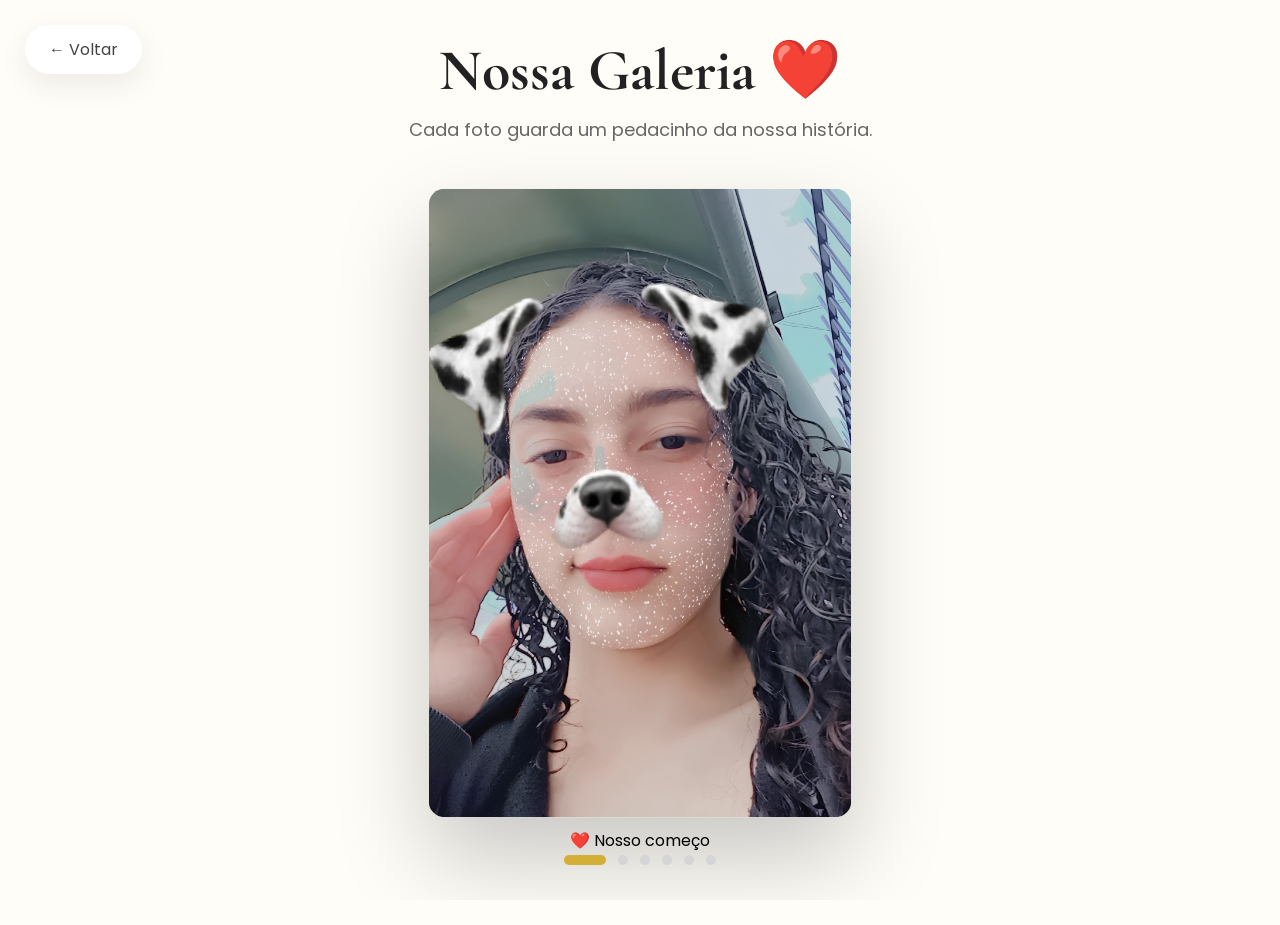
==== Galeria.html @ f3d1540b "Add files via upload" ====
<!doctype html>
<html lang="pt-BR">
  <head>
    <meta charset="UTF-8" />
    <meta name="viewport" content="width=device-width, initial-scale=1.0" />

    <title>Nossa Galeria ❤️</title>

    <link rel="stylesheet" href="Galeria.css" />

    <link
      href="https://fonts.googleapis.com/css2?family=Cormorant+Garamond:wght@400;600;700&family=Poppins:wght@300;400;500&display=swap"
      rel="stylesheet"
    />
  </head>

  <body>
    <div class="page-transition"></div>
    <div class="bg"></div>

    <a href="index.html#futuro" class="voltar">← Voltar</a>

    <header>
      <h1>Nossa Galeria ❤️</h1>
      <p>Cada foto guarda um pedacinho da nossa história.</p>
    </header>

    <section class="galeria">
      <div class="slider" id="slider">
        <!-- FOTO 1 -->
        <div class="slide ativa">
          <img src="Imagens/NosFinal.jpg" alt="" />
          <div class="legenda">❤️ Nosso começo</div>
        </div>

        <!-- FOTO 2 -->
        <div class="slide">
          <img src="Imagens/NosFinal.jpg" alt="" />
          <div class="legenda">🤍 Um dos dias mais felizes</div>
        </div>

        <!-- FOTO 3 -->
        <div class="slide">
          <img src="Imagens/NosFinal.jpg" alt="" />
          <div class="legenda">✨ Momentos que nunca vou esquecer</div>
        </div>

        <!-- FOTO 4 -->
        <div class="slide">
          <img src="Imagens/NosFinal.jpg" alt="" />
          <div class="legenda">📸 Nós dois</div>
        </div>

        <!-- FOTO 5 -->
        <div class="slide">
          <img src="Imagens/NosFinal.jpg" alt="" />
          <div class="legenda">❤️ Eu & Você</div>
        </div>

        <!-- ÚLTIMA PÁGINA -->
        <div class="slide final">
          <h2>O álbum continua...</h2>

          <p>
            Ainda temos milhares de fotos para tirar.
            <br /><br />
            Milhares de momentos para viver.
            <br /><br />
            E eu quero viver todos eles ao seu lado. ❤️
          </p>
        </div>
      </div>
    </section>

    <div class="indicadores">
      <span class="ativo"></span>
      <span></span>
      <span></span>
      <span></span>
      <span></span>
      <span></span>
    </div>
    <div class="transition-page"></div>

    <script src="Galeria.js"></script>
    '
  </body>
</html>
---- Galeria.css ----
/* ===================================
            RESET
=================================== */

* {
  margin: 0;
  padding: 0;
  box-sizing: border-box;
}

html,
body {
  width: 100%;
  height: 100%;
  overflow: hidden;

  font-family: "Poppins", sans-serif;
  background: #fffdf8;
}

/* ===================================
            FUNDO
=================================== */

.bg {
  position: fixed;
  inset: 0;
  z-index: -1;

  background:
    radial-gradient(circle at top, rgba(212, 175, 55, 0.18), transparent 45%),
    radial-gradient(circle at bottom, rgba(212, 175, 55, 0.12), transparent 45%);
}

/* ===================================
            BOTÃO
=================================== */

.voltar {
  position: fixed;

  top: 25px;
  left: 25px;

  padding: 12px 24px;

  background: #fff;

  color: #444;

  text-decoration: none;

  border-radius: 999px;

  box-shadow: 0 10px 30px rgba(0, 0, 0, 0.08);

  transition: 0.3s;

  z-index: 1000;
}

.voltar:hover {
  transform: translateY(-3px);
}

/* ===================================
            HEADER
=================================== */

header {
  position: fixed;

  top: 35px;
  left: 50%;

  transform: translateX(-50%);

  text-align: center;

  z-index: 999;
}

header h1 {
  font-family: "Cormorant Garamond", serif;

  font-size: 58px;

  color: #222;
}

header p {
  margin-top: 10px;

  font-size: 18px;

  color: #666;
}

/* ===================================
            GALERIA
=================================== */

.galeria {
  width: 100vw;
  height: 100vh;

  overflow: hidden;

  display: flex;
  align-items: center;
}

.slider {
  display: flex;

  height: 100%;

  transition: transform 0.75s cubic-bezier(0.22, 1, 0.36, 1);

  cursor: grab;

  will-change: transform;
}

.slider:active {
  cursor: grabbing;
}

/* ===================================
            SLIDES
=================================== */

.slide {
  width: 100vw;
  height: 100vh;

  flex-shrink: 0;

  display: flex;
  flex-direction: column;
  justify-content: center;
  align-items: center;
  padding-top: 130px;

  transform: scale(0.82);
  opacity: 0.45;
  filter: blur(3px);
  transition:
    transform 0.8s cubic-bezier(0.22, 1, 0.36, 1),
    opacity 0.8s,
    filter 0.8s;
}

.slide.ativa {
  transform: scale(1);
  opacity: 1;
  filter: none;
}

/* ===================================
            FOTO
=================================== */

.slide img {
  width: 410px;
  border-radius: 15px;
  height: 610px;

  max-width: 78vw;

  max-height: 68vh;

  object-fit: cover;

  object-position: center;

  user-select: none;

  pointer-events: none;

  box-shadow: 0 30px 80px rgba(0, 0, 0, 0.22);

  transition:
    transform 1s ease,
    box-shadow 0.8s;
}

.slide:not(.ativa) img {
  transform: scale(0.92);
}

.slide.ativa img {
  transform: scale(1.03);

  box-shadow: 0 40px 90px rgba(0, 0, 0, 0.22);
}

@keyframes flutuar {
  0% {
    transform: translateY(0px);
  }

  50% {
    transform: translateY(-8px);
  }

  100% {
    transform: translateY(0px);
  }
}

/* ===================================
            LEGENDA
=================================== */

.legenda {
  opacity: 0;

  transform: translateY(50);

  transition: 0.7s;
}

.slide.ativa .legenda {
  opacity: 1;

  transform: translateY(20px);
}

/* ===================================
            ÚLTIMO SLIDE
=================================== */

.slide.final {
  width: 100vw;
  height: 100vh;

  flex-shrink: 0;

  padding: 0 40px;

  opacity: 1;

  transform: scale(1);

  filter: none;

  text-align: center;
}

.slide.final h2 {
  font-size: 72px;

  font-family: "Cormorant Garamond", serif;

  margin-bottom: 35px;

  color: #222;
}

.slide.final p {
  max-width: 900px;

  font-size: 30px;

  line-height: 58px;

  color: #555;
}

/* ===================================
        INDICADORES
=================================== */

.indicadores {
  position: fixed;

  left: 50%;
  bottom: 35px;

  transform: translateX(-50%);

  display: flex;

  gap: 12px;

  z-index: 999;
}

.indicadores span {
  width: 10px;
  height: 10px;

  border-radius: 999px;

  background: #d5d5d5;

  transition: 0.35s;
}

.indicadores .ativo {
  width: 42px;

  background: #d4af37;
}

/* ===================================
        RESPONSIVO
=================================== */

@media (max-width: 768px) {
  header {
    width: 90%;

    top: 28px;
  }

  header h1 {
    font-size: 38px;
  }

  header p {
    font-size: 15px;
  }

  .slide {
    padding-top: 95px;
  }

  .slide img {
    width: 80vw;

    height: 60vh;

    max-height: 520px;
  }

  .legenda {
    font-size: 22px;

    padding: 0 20px;
  }

  .slide.final {
    padding: 0 25px;
  }

  .slide.final h2 {
    font-size: 42px;
  }

  .slide.final p {
    font-size: 21px;

    line-height: 40px;
  }

  .voltar {
    top: 15px;
    left: 15px;

    padding: 10px 18px;
  }

  .indicadores {
    bottom: 20px;
  }
}

/* ==========================
      TRANSIÇÃO ENTRE PÁGINAS
========================== */

.page-transition {
  position: fixed;
  inset: 0;
  background: #fff;
  pointer-events: none;
  opacity: 0;
  z-index: 99999;
  transition: opacity 0.45s ease;
}

.page-transition.ativa {
  opacity: 1;
}
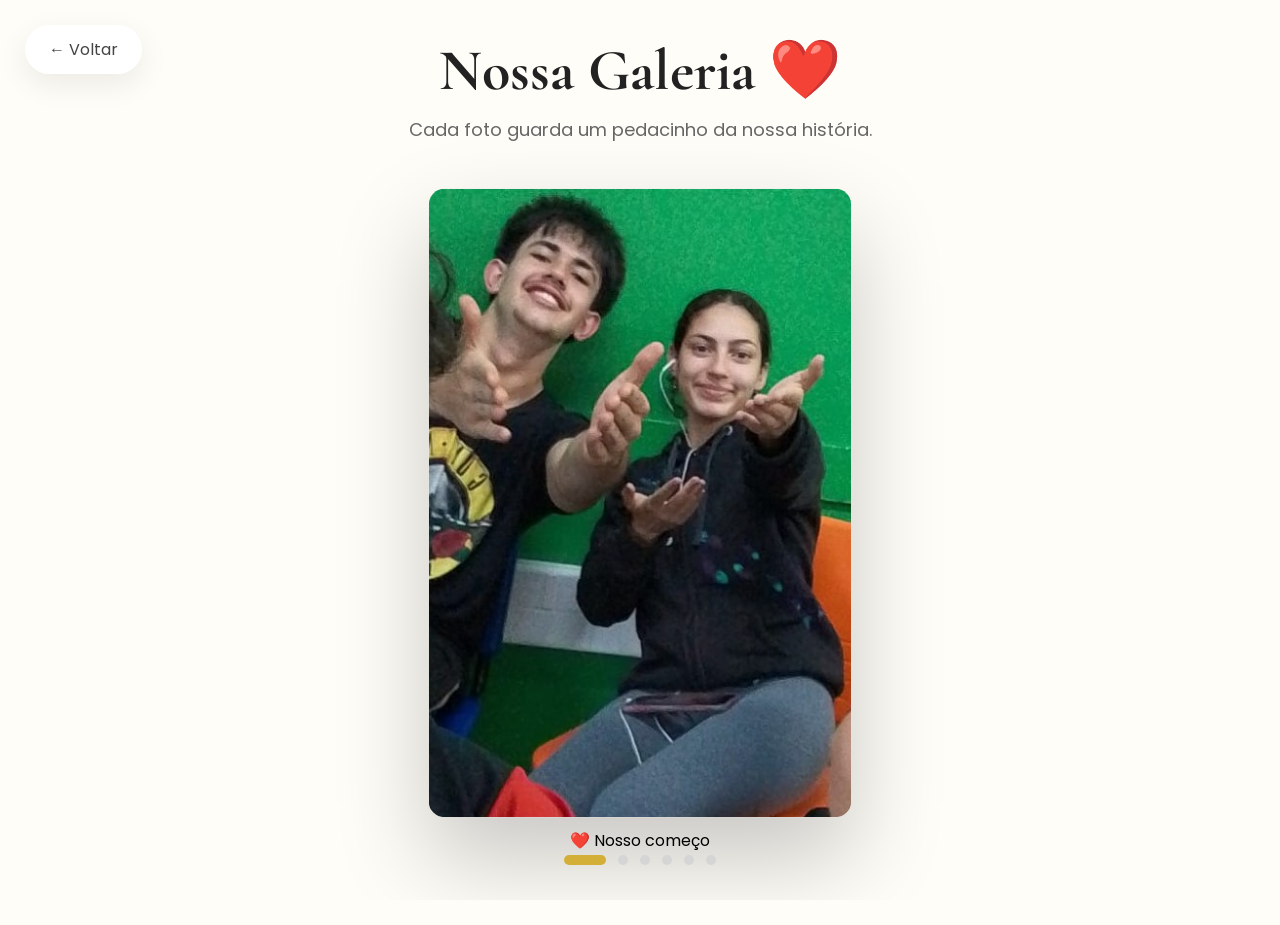
==== commit 6ca1a88a: "Modify gallery images and add video Updated image sources and added a video to the gallery." ====
--- a/Galeria.html
+++ b/Galeria.html
@@ -15,6 +15,13 @@
   </head>
 
   <body>
+    <script>
+      if (localStorage.getItem("modoEscuro") === "true") {
+        document.body.classList.add("modo-escuro");
+        document.documentElement.classList.add("modo-escuro");
+      }
+    </script>
+
     <div class="page-transition"></div>
     <div class="bg"></div>
 
@@ -27,37 +34,37 @@
 
     <section class="galeria">
       <div class="slider" id="slider">
-        <!-- FOTO 1 -->
+        
         <div class="slide ativa">
-          <img src="Imagens/NosFinal.jpg" alt="" />
+          <img src="Imagens/foto1.jpg" alt="" />
           <div class="legenda">❤️ Nosso começo</div>
         </div>
 
-        <!-- FOTO 2 -->
+        
         <div class="slide">
-          <img src="Imagens/NosFinal.jpg" alt="" />
+          <img src="Imagens/foto2.jpg" alt="" />
           <div class="legenda">🤍 Um dos dias mais felizes</div>
         </div>
 
-        <!-- FOTO 3 -->
+        
         <div class="slide">
-          <img src="Imagens/NosFinal.jpg" alt="" />
+          <video src="Imagens/video1.mp4" controls playsinline></video>
           <div class="legenda">✨ Momentos que nunca vou esquecer</div>
         </div>
 
-        <!-- FOTO 4 -->
+        
         <div class="slide">
-          <img src="Imagens/NosFinal.jpg" alt="" />
+          <img src="Imagens/foto3.jpg" alt="" />
           <div class="legenda">📸 Nós dois</div>
         </div>
 
-        <!-- FOTO 5 -->
+        
         <div class="slide">
-          <img src="Imagens/NosFinal.jpg" alt="" />
+          <img src="Imagens/foto4.jpg" alt="" />
           <div class="legenda">❤️ Eu & Você</div>
         </div>
 
-        <!-- ÚLTIMA PÁGINA -->
+        
         <div class="slide final">
           <h2>O álbum continua...</h2>
 
--- a/Galeria.css
+++ b/Galeria.css
@@ -1,6 +1,4 @@
-/* ===================================
-            RESET
-=================================== */
+
 
 * {
   margin: 0;
@@ -18,9 +16,7 @@
   background: #fffdf8;
 }
 
-/* ===================================
-            FUNDO
-=================================== */
+
 
 .bg {
   position: fixed;
@@ -32,9 +28,7 @@
     radial-gradient(circle at bottom, rgba(212, 175, 55, 0.12), transparent 45%);
 }
 
-/* ===================================
-            BOTÃO
-=================================== */
+
 
 .voltar {
   position: fixed;
@@ -63,9 +57,7 @@
   transform: translateY(-3px);
 }
 
-/* ===================================
-            HEADER
-=================================== */
+
 
 header {
   position: fixed;
@@ -96,9 +88,7 @@
   color: #666;
 }
 
-/* ===================================
-            GALERIA
-=================================== */
+
 
 .galeria {
   width: 100vw;
@@ -126,9 +116,7 @@
   cursor: grabbing;
 }
 
-/* ===================================
-            SLIDES
-=================================== */
+
 
 .slide {
   width: 100vw;
@@ -157,9 +145,7 @@
   filter: none;
 }
 
-/* ===================================
-            FOTO
-=================================== */
+
 
 .slide img {
   width: 410px;
@@ -209,9 +195,7 @@
   }
 }
 
-/* ===================================
-            LEGENDA
-=================================== */
+
 
 .legenda {
   opacity: 0;
@@ -227,9 +211,7 @@
   transform: translateY(20px);
 }
 
-/* ===================================
-            ÚLTIMO SLIDE
-=================================== */
+
 
 .slide.final {
   width: 100vw;
@@ -268,9 +250,7 @@
   color: #555;
 }
 
-/* ===================================
-        INDICADORES
-=================================== */
+
 
 .indicadores {
   position: fixed;
@@ -304,9 +284,7 @@
   background: #d4af37;
 }
 
-/* ===================================
-        RESPONSIVO
-=================================== */
+
 
 @media (max-width: 768px) {
   header {
@@ -367,9 +345,7 @@
   }
 }
 
-/* ==========================
-      TRANSIÇÃO ENTRE PÁGINAS
-========================== */
+
 
 .page-transition {
   position: fixed;
@@ -384,3 +360,50 @@
 .page-transition.ativa {
   opacity: 1;
 }
+
+
+
+body.modo-escuro {
+  background: #0a0806;
+  color: #d8cfc0;
+}
+
+body.modo-escuro .bg {
+  background:
+    radial-gradient(circle at top, rgba(212, 175, 55, 0.12), transparent 45%),
+    radial-gradient(
+      circle at bottom,
+      rgba(212, 175, 55, 0.1),
+      transparent 45%
+    );
+}
+
+body.modo-escuro .voltar {
+  background: #14110c;
+  color: #d8cfc0;
+  box-shadow: 0 10px 30px rgba(0, 0, 0, 0.4);
+}
+
+body.modo-escuro header h1 {
+  color: #f2e4c4;
+}
+
+body.modo-escuro header p {
+  color: #c7bfb0;
+}
+
+body.modo-escuro .slide.final h2 {
+  color: #f2e4c4;
+}
+
+body.modo-escuro .slide.final p {
+  color: #c7bfb0;
+}
+
+body.modo-escuro .indicadores span {
+  background: rgba(255, 255, 255, 0.18);
+}
+
+body.modo-escuro .page-transition {
+  background: #0a0806;
+}
